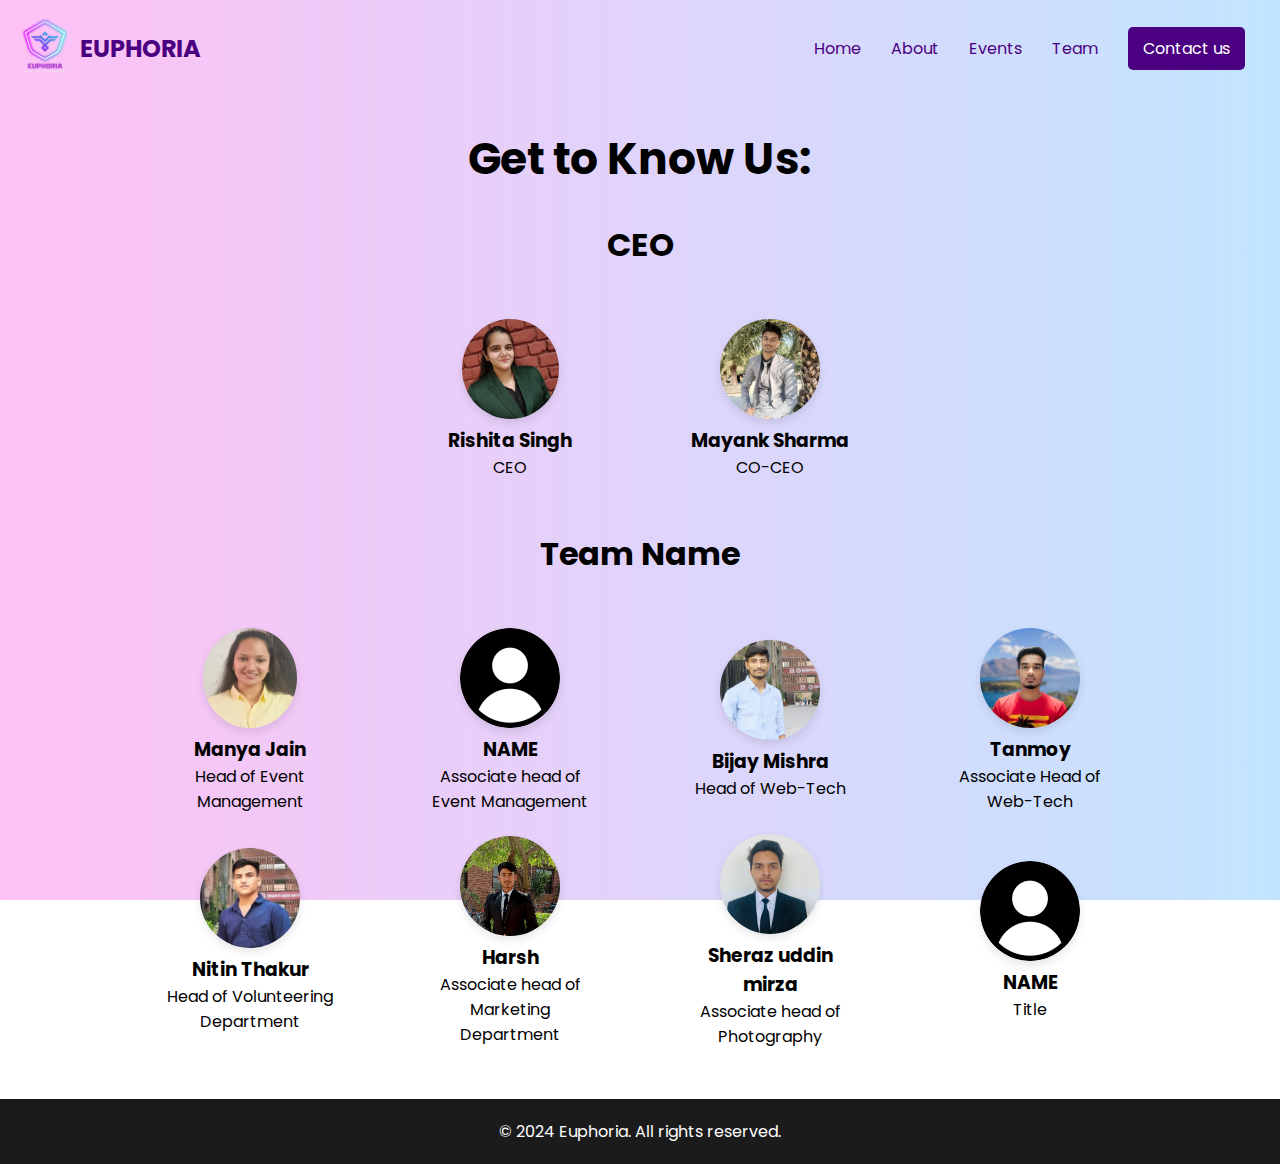
==== team.html @ 82068747 "project to deploy" ====
<!DOCTYPE html>
<html lang="en">
<head>
    <meta charset="UTF-8">
    <meta name="viewport" content="width=device-width, initial-scale=1.0">


    <link rel="preconnect" href="https://fonts.gstatic.com" crossorigin>
    <link href="https://fonts.googleapis.com/css2?family=Poppins:ital,wght@0,100;0,200;0,300;0,400;0,500;0,600;0,700;0,800;0,900;1,100;1,200;1,300;1,400;1,500;1,600;1,700;1,800;1,900&display=swap" rel="stylesheet">
    <link rel="stylesheet" href="team.css">
    <style>
       .un:hover{
                border-bottom: 2px solid;
            }
    </style>
    <title>Euphoria - Meet our Team</title>
</head>
<body>
    <header>
        <div class="logo">
            <a href="index.html"> <img src="logo.png" alt="crashed..." style="transform: scale(2.4);"></a>
            <span>EUPHORIA</span>
        </div>
        <nav>
            <ul id="nav-ul">
                <li><a href="index.html" id="nav-buttoms" class="un">Home</a></li>
                <li><a href="index.html" id="nav-buttoms" target="_blank" class="un">About</a></li>
                <li><a href="index.html" id="nav-buttoms" class="un">Events</a></li>
                <li><a href="team.html" id="nav-buttoms" class="un">Team</a></li>
                <li><a href="index.html" class="contact-button" id="nav-buttoms" class="un">Contact us</a></li>
            </ul>
        </nav>
    </header>


    <section class="team">
        <h1 style="font-size: 44px;">Get to Know Us:</h1>
        <h1>CEO</h1>

        <div class="team-container">
            <div class="team-card">
                <img src="./main/ceo.jpg" alt="crashed...">
                <h3>Rishita Singh</h3>
                <p>CEO</p>
            </div>

            <div class="team-card">
                <img src="./main/co-ceo.jpeg" alt="crashed...">
                <h3>Mayank Sharma</h3>
                <p>CO-CEO</p>
                
            </div>
        </div>
        <h1>Team Name</h1>
        <div class="team-container">
            <div class="team-card">
                <img src="./assets/members/manya.jpg" alt="crashed...">
                <h3>Manya Jain</h3>
                <p>Head of Event Management</p>

            </div>

            <div class="team-card">
                <img src="./assets/img/User.png" alt="crashed...">
                <h3>NAME</h3>
                <p>Associate head of Event Management</p>
                
            </div>

            <div class="team-card">
                <img src="./assets/members/bijay.jpg" alt="crashed...">
                <h3>Bijay Mishra</h3>
                <p>Head of Web-Tech</p>
                
            </div>

            <div class="team-card">
                <img src="./assets/members/tanmoy.png" alt="crashed...">
                <h3>Tanmoy</h3>
                <p>Associate Head of Web-Tech</p>
                
            </div>
            
            <div class="team-card">
                <img src="./assets/members/nitin.jpg" alt="crashed...">
                <h3>Nitin Thakur</h3>
                <p>Head of Volunteering Department</p>
                
            </div>
            
            <div class="team-card">
                <img src="./assets/members/harsh.jpg" alt="crashed...">
                <h3>Harsh</h3>
                <p>Associate head of Marketing Department</p>
                
            </div>

            <div class="team-card">
                <img src="./assets/members/sheraj.jpg" alt="crashed...">
                <h3>Sheraz uddin mirza</h3>
                <p>Associate head of Photography</p>
                
            </div>

            <div class="team-card">
                <img src="./assets/img/User.png" alt="crashed...">
                <h3>NAME</h3>
                <p>Title</p>
                
            </div>
        </div>
    </section>



    <section class="footer">
        <footer>
            <p>&copy; 2024 Euphoria. All rights reserved.</p>
            <nav>
                
            </nav>
        </footer>
    </section>
</body>
</html>
---- team.css ----
body {
    margin: 0;
    padding: 0;
    font-family: poppins;
    background: rgb(2, 0, 36);
    background: linear-gradient(
      90deg,
      rgba(2, 0, 36, 1) 0%,
      rgba(253, 0, 213, 0.241421568627451) 0%,
      rgba(0, 148, 255, 0.24) 100%
    );
    background-repeat: no-repeat;
    background-attachment: fixed;
    overflow-x: hidden;
  }
header {
    display: flex;
    justify-content: space-between;
    align-items: center;
    padding: 20px;
    background: transparent; /* Adjust gradient colors */
  }
  
  .logo {
    display: flex;
    align-items: center;
  }
  
  .logo img {
    max-height: 50px;
    margin-right: 10px;
  }
  
  .logo span {
    font-size: 1.5em;
    font-weight: bold;
    color: #4b0082; /* Purple color */
  }
  
  nav ul {
    list-style: none;
    display: flex;
  }
  
  nav ul li {
    margin: 0 15px;
  }
  
  nav ul li a {
    text-decoration: none;
    color: #4b0082; /* Purple color */
  }
  
  .contact-button {
    background-color: #4b0082;
    color: #fff;
    padding: 10px 15px;
    border-radius: 5px;
  }
.team{
  text-align: center;
} 
.team-container{
  width:100%;
  
  display: flex;
  flex-direction: row;

  flex-wrap: wrap;
  justify-content: center;
  align-items: center;
  margin: 40px 0px;
}
.team-card{
  
  width: 180px;
  margin: 10px 40px;

  transition: transform ease-in-out .8s;
  border: 0px;
  border-radius: 7px;
}
.team-card>img{
  height:100px;
  width: auto;
  object-fit: cover;
  border-radius: 50%;
  transition: 0.3s ease-in-out;



  box-shadow: 0 4px 8px rgba(0, 0, 0, 0.1);
}
.team-card>img:hover{
  box-shadow: 0 4px 8px rgba(0, 0, 0, 0.4);


  border-radius: 14px;
}
.team-card>h1,h3,p{
  margin: 0px;
}
.team-card:hover{
  transform: scale(1.05);
 
}
@media (max-width: 768px) {
  nav ul{
    display: none;
  }
  .team-card{
    margin: 4px;
  }
}



footer {
  background-color: #1b1b1b;
  color: white;
  text-align: center;
  padding: 20px;
}

/* Responsive styles for the footer */
@media (max-width: 768px) {
  footer {
      padding: 10px;
  }
}
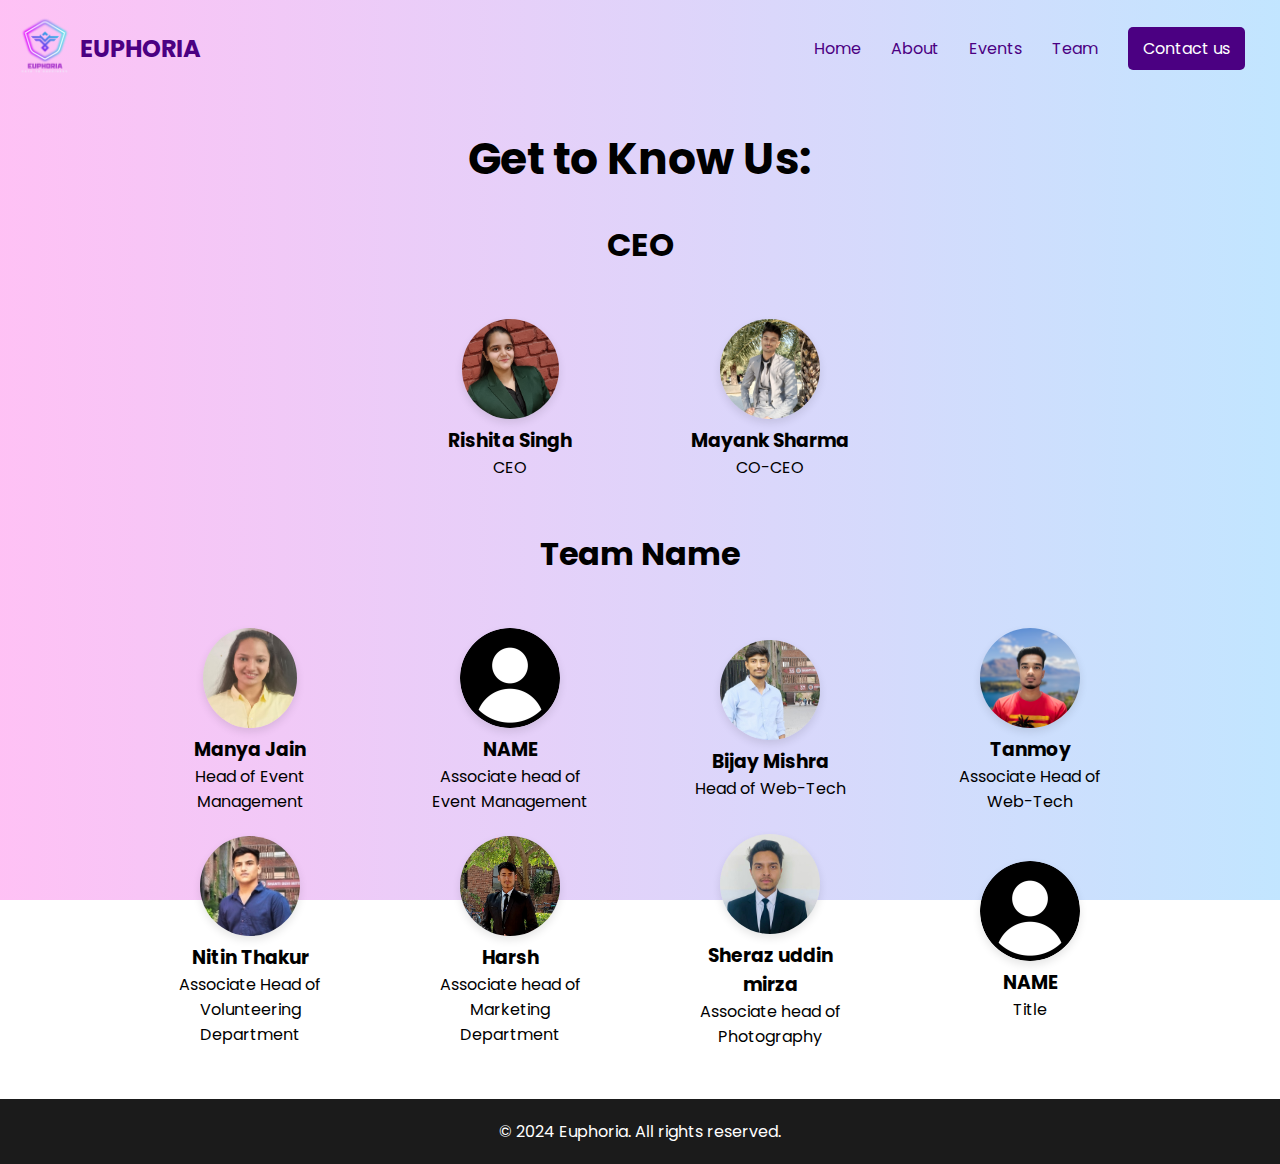
==== commit f95c223a: "new chnages" ====
--- a/team.html
+++ b/team.html
@@ -84,7 +84,7 @@
             <div class="team-card">
                 <img src="./assets/members/nitin.jpg" alt="crashed...">
                 <h3>Nitin Thakur</h3>
-                <p>Head of Volunteering Department</p>
+                <p>Associate Head of Volunteering Department</p>
                 
             </div>
             
